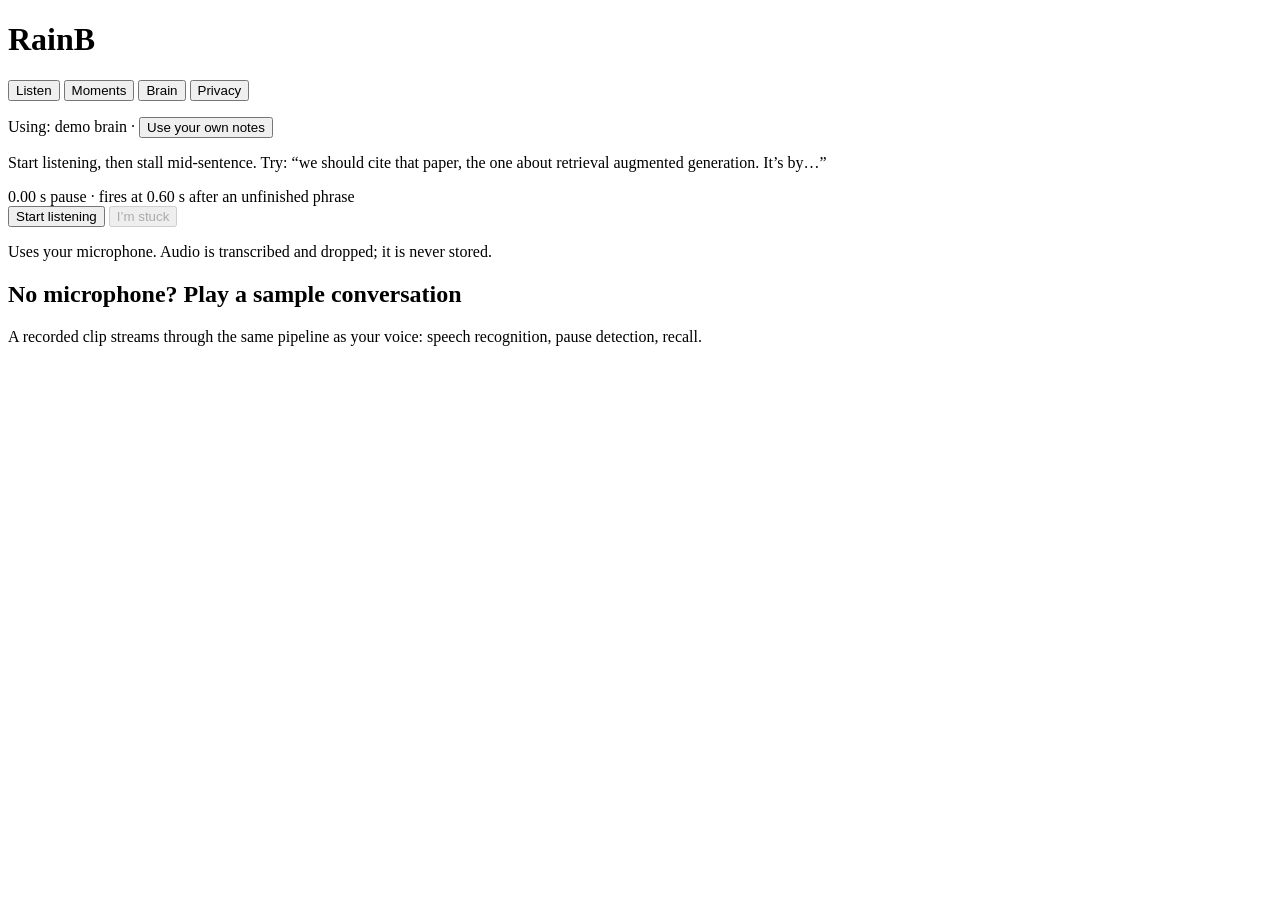
==== web/index.html @ 6e12ab35 "MVP: live hesitation -> recall loop with Parakeet on CPU and Nemotron on Token Factory - Speech: NVI" ====
<!doctype html>
<html lang="en">
<head>
<meta charset="utf-8">
<meta name="viewport" content="width=device-width, initial-scale=1, viewport-fit=cover">
<meta name="theme-color" content="#EEF1F6" media="(prefers-color-scheme: light)">
<meta name="theme-color" content="#141821" media="(prefers-color-scheme: dark)">
<title>RainB</title>
<link rel="manifest" href="/manifest.webmanifest">
<link rel="icon" href="/icon.svg" type="image/svg+xml">
<link rel="preconnect" href="https://fonts.googleapis.com">
<link rel="preconnect" href="https://fonts.gstatic.com" crossorigin>
<link href="https://fonts.googleapis.com/css2?family=Atkinson+Hyperlegible:wght@400;700&family=Bricolage+Grotesque:opsz,wght@12..96,500;12..96,800&family=JetBrains+Mono:wght@400;600&display=swap" rel="stylesheet">
<link rel="stylesheet" href="/style.css">
</head>
<body>
<header class="top">
  <h1 class="wordmark">Rain<span>B</span></h1>
  <nav class="tabs" aria-label="Screens">
    <button data-tab="listen" aria-current="page">Listen</button>
    <button data-tab="moments">Moments</button>
    <button data-tab="brain">Brain</button>
    <button data-tab="privacy">Privacy</button>
  </nav>
</header>

<main>
  <!-- LISTEN -->
  <section id="listen" class="screen">
    <p class="brainline"><span id="brain-status">Using: demo brain</span> · <button class="link" data-tab="brain">Use your own notes</button></p>

    <div class="stage" id="stage" aria-live="polite">
      <p class="transcript" id="transcript"><span class="placeholder">Start listening, then stall mid-sentence. Try: “we should cite that paper, the one about retrieval augmented generation. It’s by…”</span><span class="gap" id="gap" aria-hidden="true"><span class="gap-fill" id="gap-fill"></span><span class="gap-answer" id="gap-answer"></span></span></p>
    </div>

    <div class="meter" id="meter" aria-label="Pause meter">
      <div class="meter-track"><div class="meter-bar" id="meter-bar"></div><div class="meter-mark" id="meter-mark"></div></div>
      <div class="meter-read mono"><span id="meter-pause">0.00 s</span> pause · fires at <span id="meter-thr">0.60 s</span> after an unfinished phrase</div>
    </div>

    <article class="answer" id="answer" hidden>
      <p class="answer-kicker mono" id="answer-kicker"></p>
      <p class="answer-text" id="answer-text"></p>
      <p class="answer-source" id="answer-source"></p>
      <div class="answer-actions">
        <button class="ghost" id="not-it">Not it</button>
        <button class="ghost" id="more">More</button>
      </div>
      <p class="answer-more" id="answer-more" hidden></p>
    </article>

    <div class="controls">
      <button class="primary" id="listen-btn">Start listening</button>
      <button class="stuck" id="stuck-btn" disabled>I’m stuck</button>
    </div>
    <p class="hint" id="hint">Uses your microphone. Audio is transcribed and dropped; it is never stored.</p>

    <div class="samples">
      <h2>No microphone? Play a sample conversation</h2>
      <p class="sub">A recorded clip streams through the same pipeline as your voice: speech recognition, pause detection, recall.</p>
      <ul id="samples"></ul>
    </div>
  </section>

  <!-- MOMENTS -->
  <section id="moments" class="screen" hidden>
    <h2>Moments</h2>
    <p class="sub">Every time RainB thought you were stuck, what it found, and how long it took from the start of your pause.</p>
    <ol class="moment-list" id="moment-list"></ol>
  </section>

  <!-- BRAIN -->
  <section id="brain" class="screen" hidden>
    <h2>Brain</h2>
    <p class="sub" id="brain-label"></p>
    <dl class="stats" id="stats"></dl>

    <div class="card">
      <h3>Use your own notes</h3>
      <p>Upload up to 20 Markdown, text, JSON or PDF files (10 MB total). They go into a private brain for this browser only and are deleted after 24 hours.</p>
      <label class="file"><input type="file" id="upload" multiple accept=".md,.txt,.json,.pdf"><span>Choose files</span></label>
      <p class="mono small" id="upload-status"></p>
      <button class="link" id="use-demo" hidden>Switch back to the demo brain</button>
    </div>

    <div class="card" id="pair-card">
      <h3>Pair this phone</h3>
      <p>Owner only: enter your pairing key to use your own brain on this device.</p>
      <form id="pair-form" class="row"><input type="password" id="pair-key" autocomplete="off" placeholder="Pairing key" aria-label="Pairing key"><button class="ghost" type="submit">Pair</button></form>
      <p class="mono small" id="pair-status"></p>
    </div>

    <h3>Sources</h3>
    <ul class="docs" id="docs"></ul>
    <h3 id="mem-head" hidden>Conversation memory</h3>
    <ul class="docs" id="mems"></ul>
  </section>

  <!-- PRIVACY -->
  <section id="privacy" class="screen" hidden>
    <h2>Privacy</h2>
    <ul class="rules">
      <li><strong>Raw audio is never stored.</strong> It is transcribed in memory and dropped.</li>
      <li><strong>Only you can trigger a lookup.</strong> RainB listens for your own hesitation, not other people’s.</li>
      <li><strong>Other people’s words are deleted after 24 hours.</strong> Your own words and the facts extracted from them stay until you delete them.</li>
      <li><strong>The demo brain remembers nothing you say.</strong> Uploaded notes are deleted after 24 hours.</li>
    </ul>
    <button class="danger" id="forget">Delete my conversation memory</button>
    <p class="mono small" id="forget-status"></p>
    <h3>Models</h3>
    <p class="sub" id="models"></p>
  </section>
</main>

<div class="toast" id="toast" role="status" hidden></div>
<script src="/app.js" type="module"></script>
</body>
</html>
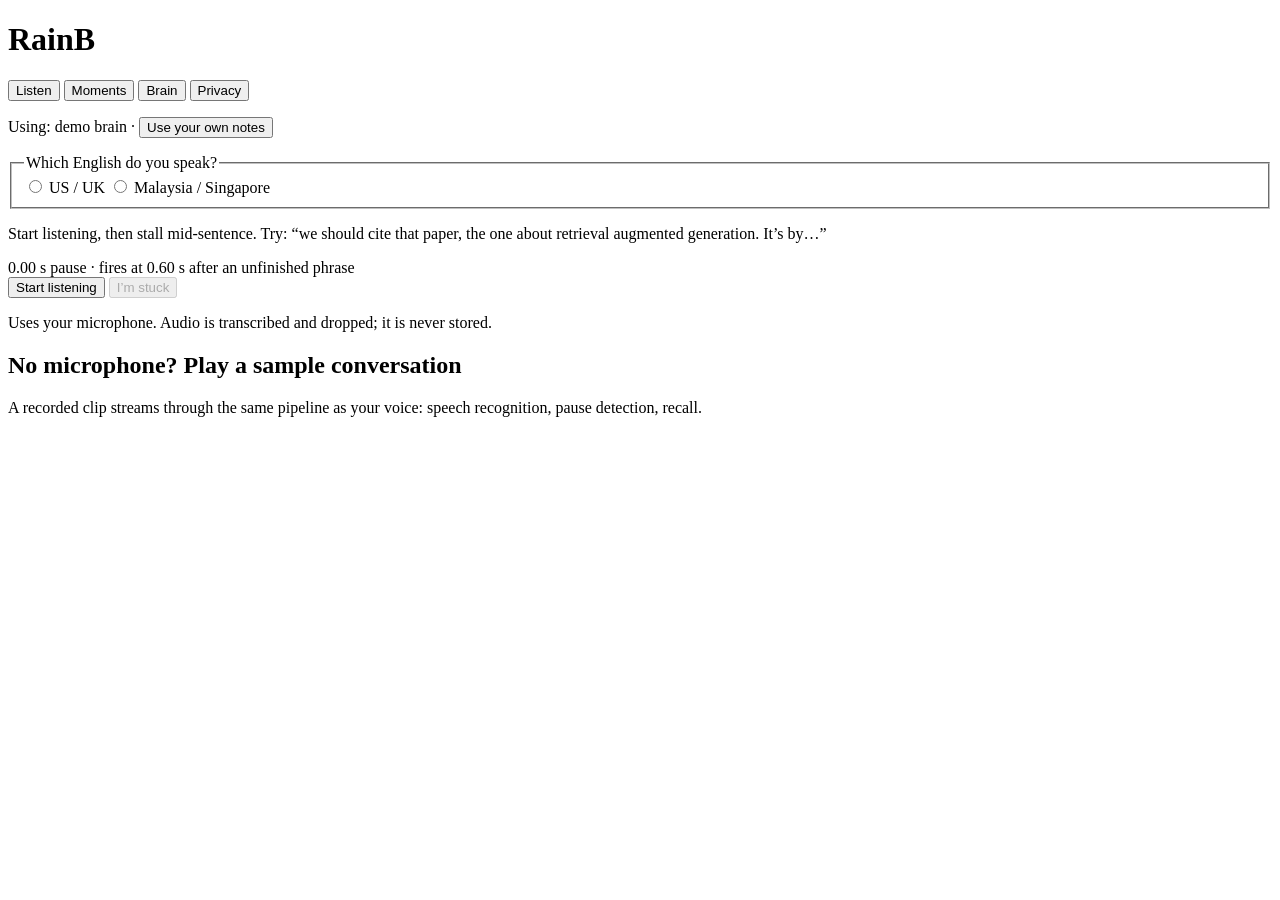
==== commit 5576ad51: ""Which English do you speak?": Parakeet for US/UK, Malaysian Whisper for Malaysia; Token Factory fal" ====
--- a/web/index.html
+++ b/web/index.html
@@ -28,6 +28,11 @@
   <!-- LISTEN -->
   <section id="listen" class="screen">
     <p class="brainline"><span id="brain-status">Using: demo brain</span> · <button class="link" data-tab="brain">Use your own notes</button></p>
+    <fieldset class="accent" id="accent">
+      <legend>Which English do you speak?</legend>
+      <label><input type="radio" name="accent" value="us"> US / UK</label>
+      <label><input type="radio" name="accent" value="my"> Malaysia / Singapore</label>
+    </fieldset>
 
     <div class="stage" id="stage" aria-live="polite">
       <p class="transcript" id="transcript"><span class="placeholder">Start listening, then stall mid-sentence. Try: “we should cite that paper, the one about retrieval augmented generation. It’s by…”</span><span class="gap" id="gap" aria-hidden="true"><span class="gap-fill" id="gap-fill"></span><span class="gap-answer" id="gap-answer"></span></span></p>
